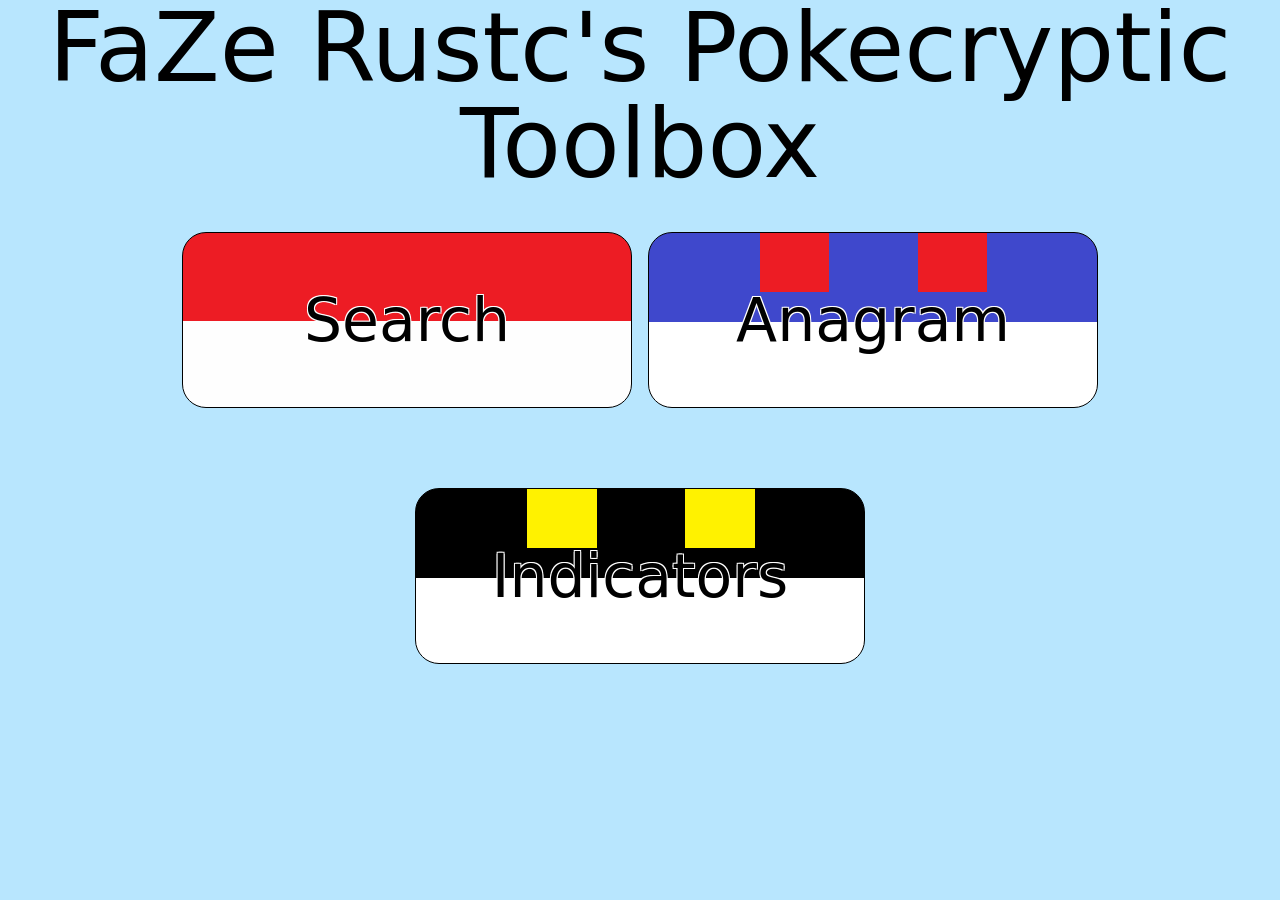
==== index.html @ c9712555 "Add used indicators" ====
<!DOCTYPE html>
<html lang="en">
<head>
<link rel="stylesheet" href="css/style.css">
</head>
<body class="bg-sky-200">
    <div class="flex justify-center text-center w-full text-8xl">
        <p>FaZe Rustc's Pokecryptic Toolbox</p>
    </div>
    <div class="flex justify-center items-center h-64 w-full gap-4">
        <a href="/search" class="bg-pokeball text-black outlined-text border-black flex items-center justify-center w-[450px] h-44 border border-default hover:bg-neutral-secondary-medium hover:text-heading focus:ring-3 focus:ring-neutral-tertiary-soft font-medium leading-none text-6xl rounded-3xl focus:outline-none">
            Search
        </a>
        <a href="/anagram" class="bg-greatball text-black outlined-text border-black flex items-center justify-center w-[450px] h-44 border border-default hover:bg-neutral-secondary-medium hover:text-heading focus:ring-3 focus:ring-neutral-tertiary-soft font-medium leading-none text-6xl rounded-3xl focus:outline-none">
            Anagram
        </a>
    </div>
    <div class="flex justify-center items-center h-64 w-full gap-4">
        <a href="/indicators" class="bg-ultraball text-black outlined-text border-black flex items-center justify-center w-[450px] h-44 border border-default hover:bg-neutral-secondary-medium hover:text-heading focus:ring-3 focus:ring-neutral-tertiary-soft font-medium leading-none text-6xl rounded-3xl focus:outline-none">
            Indicators
        </a>
    </div>
</body>
</html>
---- css/style.css ----
/*! tailwindcss v4.3.2 | MIT License | https://tailwindcss.com */
@layer properties;
@layer theme, base, components, utilities;
@layer theme {
  :root, :host {
    --font-sans: ui-sans-serif, system-ui, sans-serif, "Apple Color Emoji",
      "Segoe UI Emoji", "Segoe UI Symbol", "Noto Color Emoji";
    --font-mono: ui-monospace, SFMono-Regular, Menlo, Monaco, Consolas, "Liberation Mono",
      "Courier New", monospace;
    --color-sky-200: oklch(90.1% 0.058 230.902);
    --color-blue-100: oklch(93.2% 0.032 255.585);
    --color-blue-300: oklch(80.9% 0.105 251.813);
    --color-blue-500: oklch(62.3% 0.214 259.815);
    --color-blue-600: oklch(54.6% 0.245 262.881);
    --color-blue-700: oklch(48.8% 0.243 264.376);
    --color-blue-800: oklch(42.4% 0.199 265.638);
    --color-slate-100: oklch(96.8% 0.007 247.896);
    --color-gray-200: oklch(92.8% 0.006 264.531);
    --color-black: #000;
    --color-white: #fff;
    --spacing: 0.25rem;
    --text-xs: 0.75rem;
    --text-xs--line-height: calc(1 / 0.75);
    --text-sm: 0.875rem;
    --text-sm--line-height: calc(1.25 / 0.875);
    --text-xl: 1.25rem;
    --text-xl--line-height: calc(1.75 / 1.25);
    --text-6xl: 3.75rem;
    --text-6xl--line-height: 1;
    --text-8xl: 6rem;
    --text-8xl--line-height: 1;
    --font-weight-medium: 500;
    --radius-lg: 0.5rem;
    --radius-xl: 0.75rem;
    --radius-3xl: 1.5rem;
    --default-transition-duration: 150ms;
    --default-transition-timing-function: cubic-bezier(0.4, 0, 0.2, 1);
    --default-font-family: var(--font-sans);
    --default-mono-font-family: var(--font-mono);
  }
}
@layer base {
  *, ::after, ::before, ::backdrop, ::file-selector-button {
    box-sizing: border-box;
    margin: 0;
    padding: 0;
    border: 0 solid;
  }
  html, :host {
    line-height: 1.5;
    -webkit-text-size-adjust: 100%;
    tab-size: 4;
    font-family: var(--default-font-family, ui-sans-serif, system-ui, sans-serif, "Apple Color Emoji", "Segoe UI Emoji", "Segoe UI Symbol", "Noto Color Emoji");
    font-feature-settings: var(--default-font-feature-settings, normal);
    font-variation-settings: var(--default-font-variation-settings, normal);
    -webkit-tap-highlight-color: transparent;
  }
  hr {
    height: 0;
    color: inherit;
    border-top-width: 1px;
  }
  abbr:where([title]) {
    -webkit-text-decoration: underline dotted;
    text-decoration: underline dotted;
  }
  h1, h2, h3, h4, h5, h6 {
    font-size: inherit;
    font-weight: inherit;
  }
  a {
    color: inherit;
    -webkit-text-decoration: inherit;
    text-decoration: inherit;
  }
  b, strong {
    font-weight: bolder;
  }
  code, kbd, samp, pre {
    font-family: var(--default-mono-font-family, ui-monospace, SFMono-Regular, Menlo, Monaco, Consolas, "Liberation Mono", "Courier New", monospace);
    font-feature-settings: var(--default-mono-font-feature-settings, normal);
    font-variation-settings: var(--default-mono-font-variation-settings, normal);
    font-size: 1em;
  }
  small {
    font-size: 80%;
  }
  sub, sup {
    font-size: 75%;
    line-height: 0;
    position: relative;
    vertical-align: baseline;
  }
  sub {
    bottom: -0.25em;
  }
  sup {
    top: -0.5em;
  }
  table {
    text-indent: 0;
    border-color: inherit;
    border-collapse: collapse;
  }
  :-moz-focusring {
    outline: auto;
  }
  progress {
    vertical-align: baseline;
  }
  summary {
    display: list-item;
  }
  ol, ul, menu {
    list-style: none;
  }
  img, svg, video, canvas, audio, iframe, embed, object {
    display: block;
    vertical-align: middle;
  }
  img, video {
    max-width: 100%;
    height: auto;
  }
  button, input, select, optgroup, textarea, ::file-selector-button {
    font: inherit;
    font-feature-settings: inherit;
    font-variation-settings: inherit;
    letter-spacing: inherit;
    color: inherit;
    border-radius: 0;
    background-color: transparent;
    opacity: 1;
  }
  :where(select:is([multiple], [size])) optgroup {
    font-weight: bolder;
  }
  :where(select:is([multiple], [size])) optgroup option {
    padding-inline-start: 20px;
  }
  ::file-selector-button {
    margin-inline-end: 4px;
  }
  ::placeholder {
    opacity: 1;
  }
  @supports (not (-webkit-appearance: -apple-pay-button))  or (contain-intrinsic-size: 1px) {
    ::placeholder {
      color: currentcolor;
      @supports (color: color-mix(in lab, red, red)) {
        color: color-mix(in oklab, currentcolor 50%, transparent);
      }
    }
  }
  textarea {
    resize: vertical;
  }
  ::-webkit-search-decoration {
    -webkit-appearance: none;
  }
  ::-webkit-date-and-time-value {
    min-height: 1lh;
    text-align: inherit;
  }
  ::-webkit-datetime-edit {
    display: inline-flex;
  }
  ::-webkit-datetime-edit-fields-wrapper {
    padding: 0;
  }
  ::-webkit-datetime-edit, ::-webkit-datetime-edit-year-field, ::-webkit-datetime-edit-month-field, ::-webkit-datetime-edit-day-field, ::-webkit-datetime-edit-hour-field, ::-webkit-datetime-edit-minute-field, ::-webkit-datetime-edit-second-field, ::-webkit-datetime-edit-millisecond-field, ::-webkit-datetime-edit-meridiem-field {
    padding-block: 0;
  }
  ::-webkit-calendar-picker-indicator {
    line-height: 1;
  }
  :-moz-ui-invalid {
    box-shadow: none;
  }
  button, input:where([type="button"], [type="reset"], [type="submit"]), ::file-selector-button {
    appearance: button;
  }
  ::-webkit-inner-spin-button, ::-webkit-outer-spin-button {
    height: auto;
  }
  [hidden]:where(:not([hidden="until-found"])) {
    display: none !important;
  }
}
@layer utilities {
  .invisible {
    visibility: hidden;
  }
  .absolute {
    position: absolute;
  }
  .relative {
    position: relative;
  }
  .static {
    position: static;
  }
  .sticky {
    position: sticky;
  }
  .top-0 {
    top: 0;
  }
  .top-full {
    top: 100%;
  }
  .left-0 {
    left: 0;
  }
  .z-10 {
    z-index: 10;
  }
  .z-50 {
    z-index: 50;
  }
  .mr-1 {
    margin-right: var(--spacing);
  }
  .mr-\[0\.5em\] {
    margin-right: 0.5em;
  }
  .mb-2 {
    margin-bottom: calc(var(--spacing) * 2);
  }
  .mb-4 {
    margin-bottom: calc(var(--spacing) * 4);
  }
  .block {
    display: block;
  }
  .flex {
    display: flex;
  }
  .table {
    display: table;
  }
  .h-44 {
    height: calc(var(--spacing) * 44);
  }
  .h-48 {
    height: calc(var(--spacing) * 48);
  }
  .h-50 {
    height: calc(var(--spacing) * 50);
  }
  .h-54 {
    height: calc(var(--spacing) * 54);
  }
  .h-64 {
    height: calc(var(--spacing) * 64);
  }
  .h-96 {
    height: calc(var(--spacing) * 96);
  }
  .h-\[1em\] {
    height: 1em;
  }
  .h-screen {
    height: 100vh;
  }
  .w-1 {
    width: var(--spacing);
  }
  .w-1\/2 {
    width: calc(1 / 2 * 100%);
  }
  .w-\[1em\] {
    width: 1em;
  }
  .w-\[450px\] {
    width: 450px;
  }
  .w-full {
    width: 100%;
  }
  .flex-grow {
    flex-grow: 1;
  }
  .table-fixed {
    table-layout: fixed;
  }
  .border-collapse {
    border-collapse: collapse;
  }
  .transform {
    transform: var(--tw-rotate-x,) var(--tw-rotate-y,) var(--tw-rotate-z,) var(--tw-skew-x,) var(--tw-skew-y,);
  }
  .resize {
    resize: both;
  }
  .flex-col {
    flex-direction: column;
  }
  .items-center {
    align-items: center;
  }
  .justify-center {
    justify-content: center;
  }
  .gap-4 {
    gap: calc(var(--spacing) * 4);
  }
  .self-start {
    align-self: flex-start;
  }
  .overflow-auto {
    overflow: auto;
  }
  .rounded {
    border-radius: 0.25rem;
  }
  .rounded-3xl {
    border-radius: var(--radius-3xl);
  }
  .rounded-lg {
    border-radius: var(--radius-lg);
  }
  .rounded-xl {
    border-radius: var(--radius-xl);
  }
  .border {
    border-style: var(--tw-border-style);
    border-width: 1px;
  }
  .border-black {
    border-color: var(--color-black);
  }
  .border-gray-200 {
    border-color: var(--color-gray-200);
  }
  .bg-black {
    background-color: var(--color-black);
  }
  .bg-blue-300 {
    background-color: var(--color-blue-300);
  }
  .bg-blue-600 {
    background-color: var(--color-blue-600);
  }
  .bg-gray-200 {
    background-color: var(--color-gray-200);
  }
  .bg-sky-200 {
    background-color: var(--color-sky-200);
  }
  .bg-slate-100 {
    background-color: var(--color-slate-100);
  }
  .bg-white {
    background-color: var(--color-white);
  }
  .p-1 {
    padding: var(--spacing);
  }
  .px-2 {
    padding-inline: calc(var(--spacing) * 2);
  }
  .px-4 {
    padding-inline: calc(var(--spacing) * 4);
  }
  .px-6 {
    padding-inline: calc(var(--spacing) * 6);
  }
  .py-1 {
    padding-block: var(--spacing);
  }
  .py-2 {
    padding-block: calc(var(--spacing) * 2);
  }
  .py-4 {
    padding-block: calc(var(--spacing) * 4);
  }
  .text-center {
    text-align: center;
  }
  .text-left {
    text-align: left;
  }
  .text-6xl {
    font-size: var(--text-6xl);
    line-height: var(--tw-leading, var(--text-6xl--line-height));
  }
  .text-8xl {
    font-size: var(--text-8xl);
    line-height: var(--tw-leading, var(--text-8xl--line-height));
  }
  .text-sm {
    font-size: var(--text-sm);
    line-height: var(--tw-leading, var(--text-sm--line-height));
  }
  .text-xl {
    font-size: var(--text-xl);
    line-height: var(--tw-leading, var(--text-xl--line-height));
  }
  .text-xs {
    font-size: var(--text-xs);
    line-height: var(--tw-leading, var(--text-xs--line-height));
  }
  .leading-none {
    --tw-leading: 1;
    line-height: 1;
  }
  .font-medium {
    --tw-font-weight: var(--font-weight-medium);
    font-weight: var(--font-weight-medium);
  }
  .whitespace-nowrap {
    white-space: nowrap;
  }
  .text-black {
    color: var(--color-black);
  }
  .text-white {
    color: var(--color-white);
  }
  .underline {
    text-decoration-line: underline;
  }
  .opacity-0 {
    opacity: 0%;
  }
  .shadow-sm {
    --tw-shadow: 0 1px 3px 0 var(--tw-shadow-color, rgb(0 0 0 / 0.1)), 0 1px 2px -1px var(--tw-shadow-color, rgb(0 0 0 / 0.1));
    box-shadow: var(--tw-inset-shadow), var(--tw-inset-ring-shadow), var(--tw-ring-offset-shadow), var(--tw-ring-shadow), var(--tw-shadow);
  }
  .outline {
    outline-style: var(--tw-outline-style);
    outline-width: 1px;
  }
  .filter {
    filter: var(--tw-blur,) var(--tw-brightness,) var(--tw-contrast,) var(--tw-grayscale,) var(--tw-hue-rotate,) var(--tw-invert,) var(--tw-saturate,) var(--tw-sepia,) var(--tw-drop-shadow,);
  }
  .transition-all {
    transition-property: all;
    transition-timing-function: var(--tw-ease, var(--default-transition-timing-function));
    transition-duration: var(--tw-duration, var(--default-transition-duration));
  }
  .transition-colors {
    transition-property: color, background-color, border-color, outline-color, text-decoration-color, fill, stroke, --tw-gradient-from, --tw-gradient-via, --tw-gradient-to;
    transition-timing-function: var(--tw-ease, var(--default-transition-timing-function));
    transition-duration: var(--tw-duration, var(--default-transition-duration));
  }
  .transition-opacity {
    transition-property: opacity;
    transition-timing-function: var(--tw-ease, var(--default-transition-timing-function));
    transition-duration: var(--tw-duration, var(--default-transition-duration));
  }
  .duration-200 {
    --tw-duration: 200ms;
    transition-duration: 200ms;
  }
  .peer-focus\:block {
    &:is(:where(.peer):focus ~ *) {
      display: block;
    }
  }
  .focus-within\:z-50 {
    &:focus-within {
      z-index: 50;
    }
  }
  .focus-within\:block {
    &:focus-within {
      display: block;
    }
  }
  .focus-within\:border-blue-500 {
    &:focus-within {
      border-color: var(--color-blue-500);
    }
  }
  .focus-within\:ring-2 {
    &:focus-within {
      --tw-ring-shadow: var(--tw-ring-inset,) 0 0 0 calc(2px + var(--tw-ring-offset-width)) var(--tw-ring-color, currentcolor);
      box-shadow: var(--tw-inset-shadow), var(--tw-inset-ring-shadow), var(--tw-ring-offset-shadow), var(--tw-ring-shadow), var(--tw-shadow);
    }
  }
  .focus-within\:ring-blue-100 {
    &:focus-within {
      --tw-ring-color: var(--color-blue-100);
    }
  }
  .hover\:bg-blue-700 {
    &:hover {
      @media (hover: hover) {
        background-color: var(--color-blue-700);
      }
    }
  }
  .focus\:ring-3 {
    &:focus {
      --tw-ring-shadow: var(--tw-ring-inset,) 0 0 0 calc(3px + var(--tw-ring-offset-width)) var(--tw-ring-color, currentcolor);
      box-shadow: var(--tw-inset-shadow), var(--tw-inset-ring-shadow), var(--tw-ring-offset-shadow), var(--tw-ring-shadow), var(--tw-shadow);
    }
  }
  .focus\:ring-4 {
    &:focus {
      --tw-ring-shadow: var(--tw-ring-inset,) 0 0 0 calc(4px + var(--tw-ring-offset-width)) var(--tw-ring-color, currentcolor);
      box-shadow: var(--tw-inset-shadow), var(--tw-inset-ring-shadow), var(--tw-ring-offset-shadow), var(--tw-ring-shadow), var(--tw-shadow);
    }
  }
  .focus\:outline-none {
    &:focus {
      --tw-outline-style: none;
      outline-style: none;
    }
  }
  .active\:bg-blue-800 {
    &:active {
      background-color: var(--color-blue-800);
    }
  }
  .has-\[img\:focus\]\:z-30 {
    &:has(*:is(img:focus)) {
      z-index: 30;
    }
  }
  .\[\#info\:focus\~\&\]\:visible {
    #info:focus~& {
      visibility: visible;
    }
  }
  .\[\#info\:focus\~\&\]\:block {
    #info:focus~& {
      display: block;
    }
  }
  .\[\#info\:focus\~\&\]\:opacity-100 {
    #info:focus~& {
      opacity: 100%;
    }
  }
}
.bg-pokeball {
  background-image: url("/assets/pokeball.png");
  background-position: center;
}
.bg-greatball {
  background-image: url("/assets/greatball.png");
  background-position: center;
}
.bg-ultraball {
  background-image: url("/assets/ultraball.png");
  background-position: center;
}
.outlined-text {
  color: black;
  text-shadow: -1px -1px 0 #FFFFFF, 1px -1px 0 #FFFFFF, -1px 1px 0 #FFFFFF, 1px 1px 0 #FFFFFF;
}
@property --tw-rotate-x {
  syntax: "*";
  inherits: false;
}
@property --tw-rotate-y {
  syntax: "*";
  inherits: false;
}
@property --tw-rotate-z {
  syntax: "*";
  inherits: false;
}
@property --tw-skew-x {
  syntax: "*";
  inherits: false;
}
@property --tw-skew-y {
  syntax: "*";
  inherits: false;
}
@property --tw-border-style {
  syntax: "*";
  inherits: false;
  initial-value: solid;
}
@property --tw-leading {
  syntax: "*";
  inherits: false;
}
@property --tw-font-weight {
  syntax: "*";
  inherits: false;
}
@property --tw-shadow {
  syntax: "*";
  inherits: false;
  initial-value: 0 0 #0000;
}
@property --tw-shadow-color {
  syntax: "*";
  inherits: false;
}
@property --tw-shadow-alpha {
  syntax: "<percentage>";
  inherits: false;
  initial-value: 100%;
}
@property --tw-inset-shadow {
  syntax: "*";
  inherits: false;
  initial-value: 0 0 #0000;
}
@property --tw-inset-shadow-color {
  syntax: "*";
  inherits: false;
}
@property --tw-inset-shadow-alpha {
  syntax: "<percentage>";
  inherits: false;
  initial-value: 100%;
}
@property --tw-ring-color {
  syntax: "*";
  inherits: false;
}
@property --tw-ring-shadow {
  syntax: "*";
  inherits: false;
  initial-value: 0 0 #0000;
}
@property --tw-inset-ring-color {
  syntax: "*";
  inherits: false;
}
@property --tw-inset-ring-shadow {
  syntax: "*";
  inherits: false;
  initial-value: 0 0 #0000;
}
@property --tw-ring-inset {
  syntax: "*";
  inherits: false;
}
@property --tw-ring-offset-width {
  syntax: "<length>";
  inherits: false;
  initial-value: 0px;
}
@property --tw-ring-offset-color {
  syntax: "*";
  inherits: false;
  initial-value: #fff;
}
@property --tw-ring-offset-shadow {
  syntax: "*";
  inherits: false;
  initial-value: 0 0 #0000;
}
@property --tw-outline-style {
  syntax: "*";
  inherits: false;
  initial-value: solid;
}
@property --tw-blur {
  syntax: "*";
  inherits: false;
}
@property --tw-brightness {
  syntax: "*";
  inherits: false;
}
@property --tw-contrast {
  syntax: "*";
  inherits: false;
}
@property --tw-grayscale {
  syntax: "*";
  inherits: false;
}
@property --tw-hue-rotate {
  syntax: "*";
  inherits: false;
}
@property --tw-invert {
  syntax: "*";
  inherits: false;
}
@property --tw-opacity {
  syntax: "*";
  inherits: false;
}
@property --tw-saturate {
  syntax: "*";
  inherits: false;
}
@property --tw-sepia {
  syntax: "*";
  inherits: false;
}
@property --tw-drop-shadow {
  syntax: "*";
  inherits: false;
}
@property --tw-drop-shadow-color {
  syntax: "*";
  inherits: false;
}
@property --tw-drop-shadow-alpha {
  syntax: "<percentage>";
  inherits: false;
  initial-value: 100%;
}
@property --tw-drop-shadow-size {
  syntax: "*";
  inherits: false;
}
@property --tw-duration {
  syntax: "*";
  inherits: false;
}
@layer properties {
  @supports ((-webkit-hyphens: none) and (not (margin-trim: inline))) or ((-moz-orient: inline) and (not (color:rgb(from red r g b)))) {
    *, ::before, ::after, ::backdrop {
      --tw-rotate-x: initial;
      --tw-rotate-y: initial;
      --tw-rotate-z: initial;
      --tw-skew-x: initial;
      --tw-skew-y: initial;
      --tw-border-style: solid;
      --tw-leading: initial;
      --tw-font-weight: initial;
      --tw-shadow: 0 0 #0000;
      --tw-shadow-color: initial;
      --tw-shadow-alpha: 100%;
      --tw-inset-shadow: 0 0 #0000;
      --tw-inset-shadow-color: initial;
      --tw-inset-shadow-alpha: 100%;
      --tw-ring-color: initial;
      --tw-ring-shadow: 0 0 #0000;
      --tw-inset-ring-color: initial;
      --tw-inset-ring-shadow: 0 0 #0000;
      --tw-ring-inset: initial;
      --tw-ring-offset-width: 0px;
      --tw-ring-offset-color: #fff;
      --tw-ring-offset-shadow: 0 0 #0000;
      --tw-outline-style: solid;
      --tw-blur: initial;
      --tw-brightness: initial;
      --tw-contrast: initial;
      --tw-grayscale: initial;
      --tw-hue-rotate: initial;
      --tw-invert: initial;
      --tw-opacity: initial;
      --tw-saturate: initial;
      --tw-sepia: initial;
      --tw-drop-shadow: initial;
      --tw-drop-shadow-color: initial;
      --tw-drop-shadow-alpha: 100%;
      --tw-drop-shadow-size: initial;
      --tw-duration: initial;
    }
  }
}
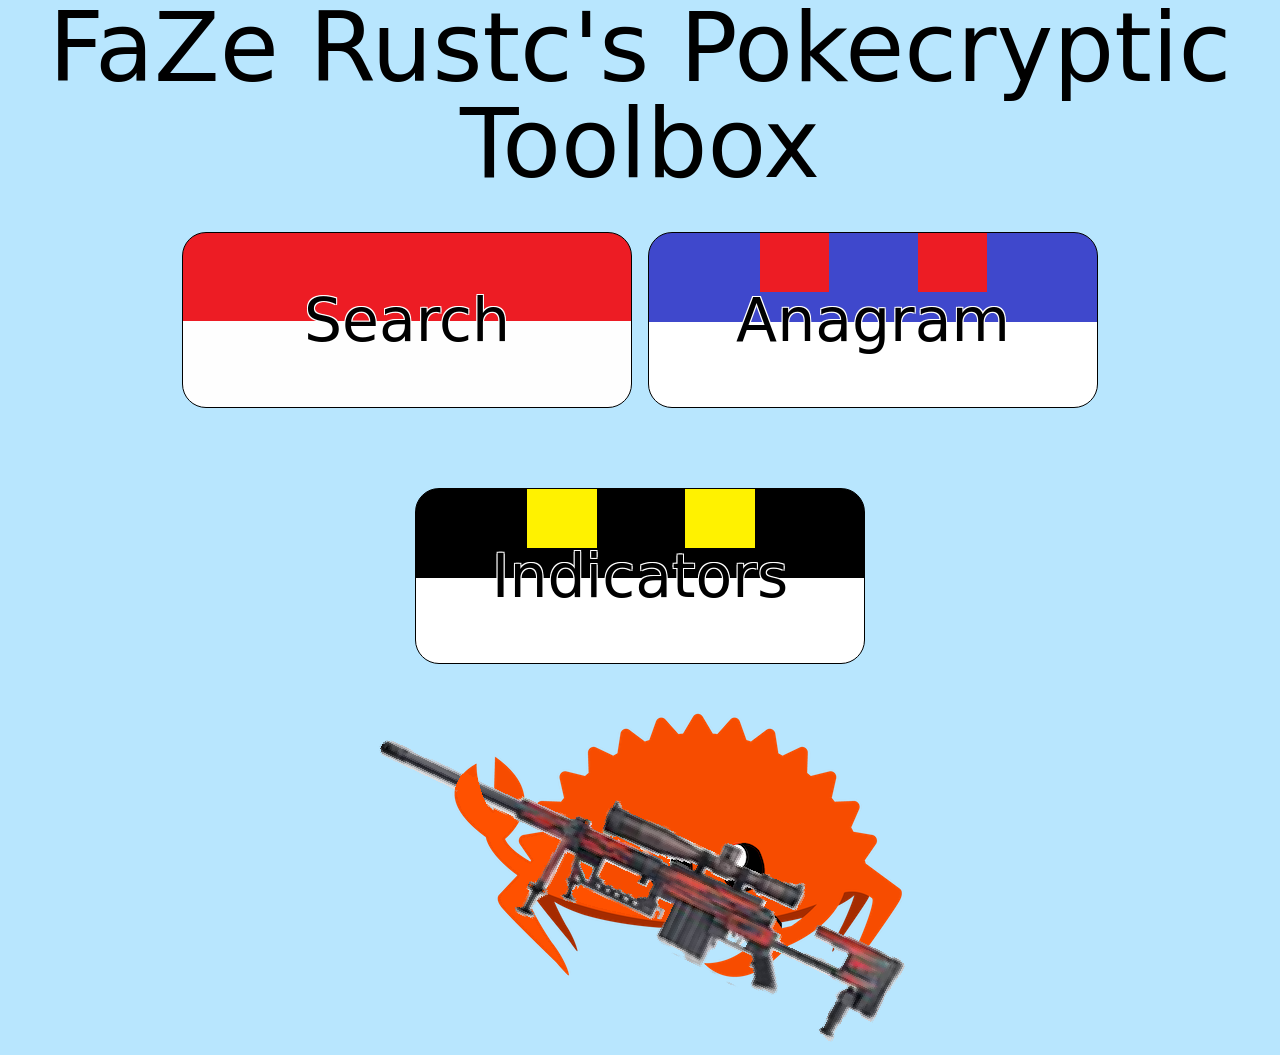
==== commit c9d66a52: "fix logo" ====
--- a/index.html
+++ b/index.html
@@ -20,5 +20,8 @@
             Indicators
         </a>
     </div>
+    <div class="flex justify-center items-center w-full">
+        <img src="/assets/logo.png"/>
+    </div>
 </body>
 </html>
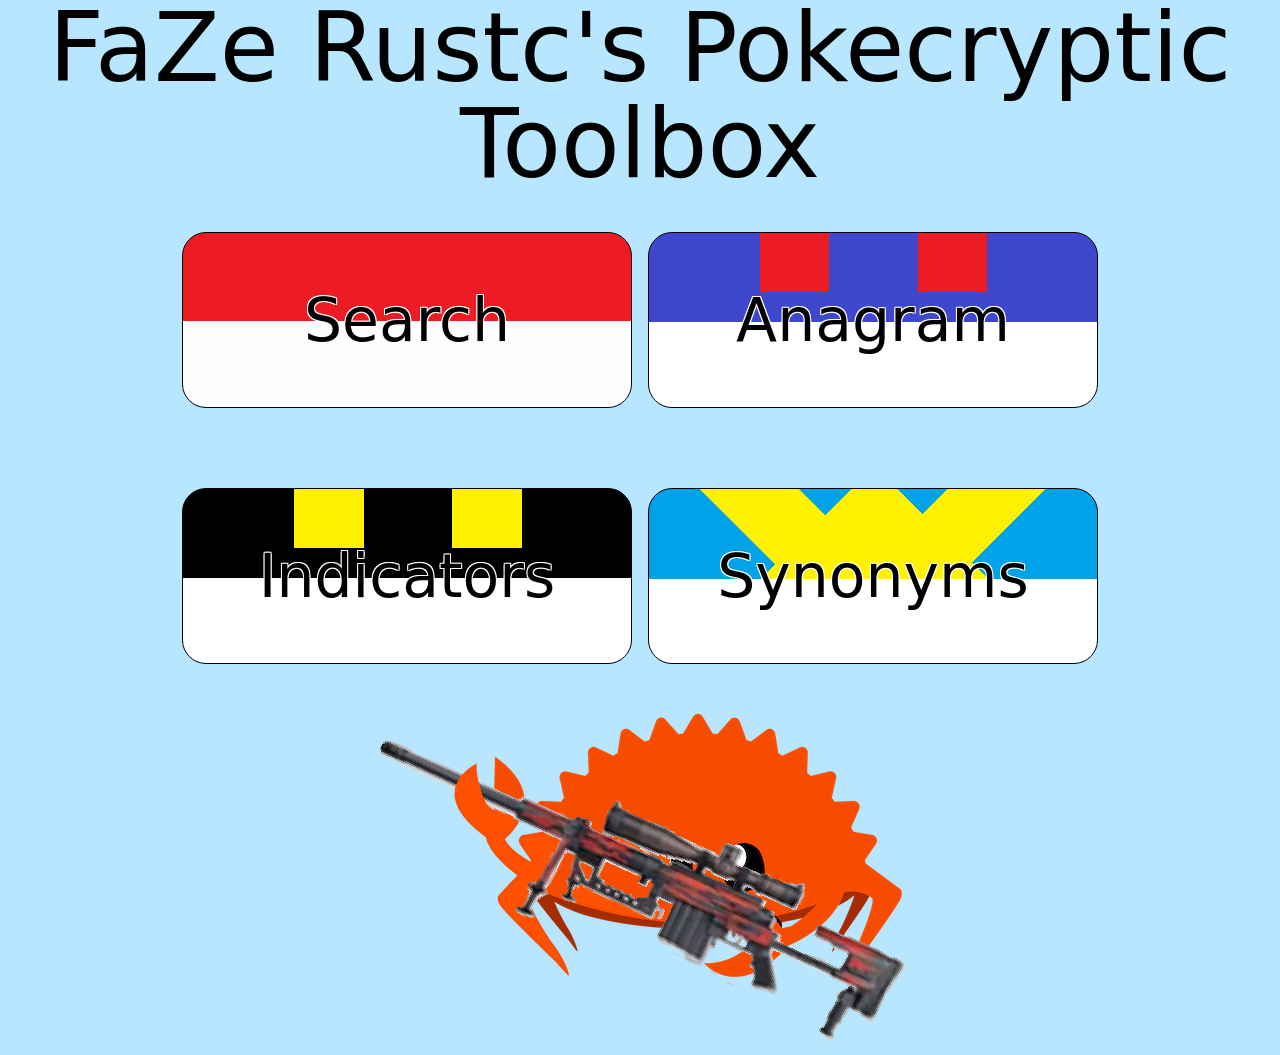
==== commit b164a940: "Add synonyms" ====
--- a/index.html
+++ b/index.html
@@ -19,6 +19,9 @@
         <a href="/indicators" class="bg-ultraball text-black outlined-text border-black flex items-center justify-center w-[450px] h-44 border border-default hover:bg-neutral-secondary-medium hover:text-heading focus:ring-3 focus:ring-neutral-tertiary-soft font-medium leading-none text-6xl rounded-3xl focus:outline-none">
             Indicators
         </a>
+        <a href="/synonyms" class="bg-quickball text-black outlined-text border-black flex items-center justify-center w-[450px] h-44 border border-default hover:bg-neutral-secondary-medium hover:text-heading focus:ring-3 focus:ring-neutral-tertiary-soft font-medium leading-none text-6xl rounded-3xl focus:outline-none">
+            Synonyms 
+        </a>
     </div>
     <div class="flex justify-center items-center w-full">
         <img src="/assets/logo.png"/>
--- a/css/style.css
+++ b/css/style.css
@@ -242,30 +242,15 @@
   .h-44 {
     height: calc(var(--spacing) * 44);
   }
-  .h-48 {
-    height: calc(var(--spacing) * 48);
-  }
-  .h-50 {
-    height: calc(var(--spacing) * 50);
-  }
-  .h-54 {
-    height: calc(var(--spacing) * 54);
-  }
   .h-64 {
     height: calc(var(--spacing) * 64);
   }
-  .h-96 {
-    height: calc(var(--spacing) * 96);
-  }
   .h-\[1em\] {
     height: 1em;
   }
   .h-screen {
     height: 100vh;
   }
-  .w-1 {
-    width: var(--spacing);
-  }
   .w-1\/2 {
     width: calc(1 / 2 * 100%);
   }
@@ -284,14 +269,8 @@
   .table-fixed {
     table-layout: fixed;
   }
-  .border-collapse {
-    border-collapse: collapse;
-  }
   .transform {
     transform: var(--tw-rotate-x,) var(--tw-rotate-y,) var(--tw-rotate-z,) var(--tw-skew-x,) var(--tw-skew-y,);
-  }
-  .resize {
-    resize: both;
   }
   .flex-col {
     flex-direction: column;
@@ -418,19 +397,12 @@
   .text-white {
     color: var(--color-white);
   }
-  .underline {
-    text-decoration-line: underline;
-  }
   .opacity-0 {
     opacity: 0%;
   }
   .shadow-sm {
     --tw-shadow: 0 1px 3px 0 var(--tw-shadow-color, rgb(0 0 0 / 0.1)), 0 1px 2px -1px var(--tw-shadow-color, rgb(0 0 0 / 0.1));
     box-shadow: var(--tw-inset-shadow), var(--tw-inset-ring-shadow), var(--tw-ring-offset-shadow), var(--tw-ring-shadow), var(--tw-shadow);
-  }
-  .outline {
-    outline-style: var(--tw-outline-style);
-    outline-width: 1px;
   }
   .filter {
     filter: var(--tw-blur,) var(--tw-brightness,) var(--tw-contrast,) var(--tw-grayscale,) var(--tw-hue-rotate,) var(--tw-invert,) var(--tw-saturate,) var(--tw-sepia,) var(--tw-drop-shadow,);
@@ -548,6 +520,10 @@
   background-image: url("/assets/ultraball.png");
   background-position: center;
 }
+.bg-quickball {
+  background-image: url("/assets/quickball.png");
+  background-position: center;
+}
 .outlined-text {
   color: black;
   text-shadow: -1px -1px 0 #FFFFFF, 1px -1px 0 #FFFFFF, -1px 1px 0 #FFFFFF, 1px 1px 0 #FFFFFF;
@@ -649,11 +625,6 @@
   syntax: "*";
   inherits: false;
   initial-value: 0 0 #0000;
-}
-@property --tw-outline-style {
-  syntax: "*";
-  inherits: false;
-  initial-value: solid;
 }
 @property --tw-blur {
   syntax: "*";
@@ -737,7 +708,6 @@
       --tw-ring-offset-width: 0px;
       --tw-ring-offset-color: #fff;
       --tw-ring-offset-shadow: 0 0 #0000;
-      --tw-outline-style: solid;
       --tw-blur: initial;
       --tw-brightness: initial;
       --tw-contrast: initial;
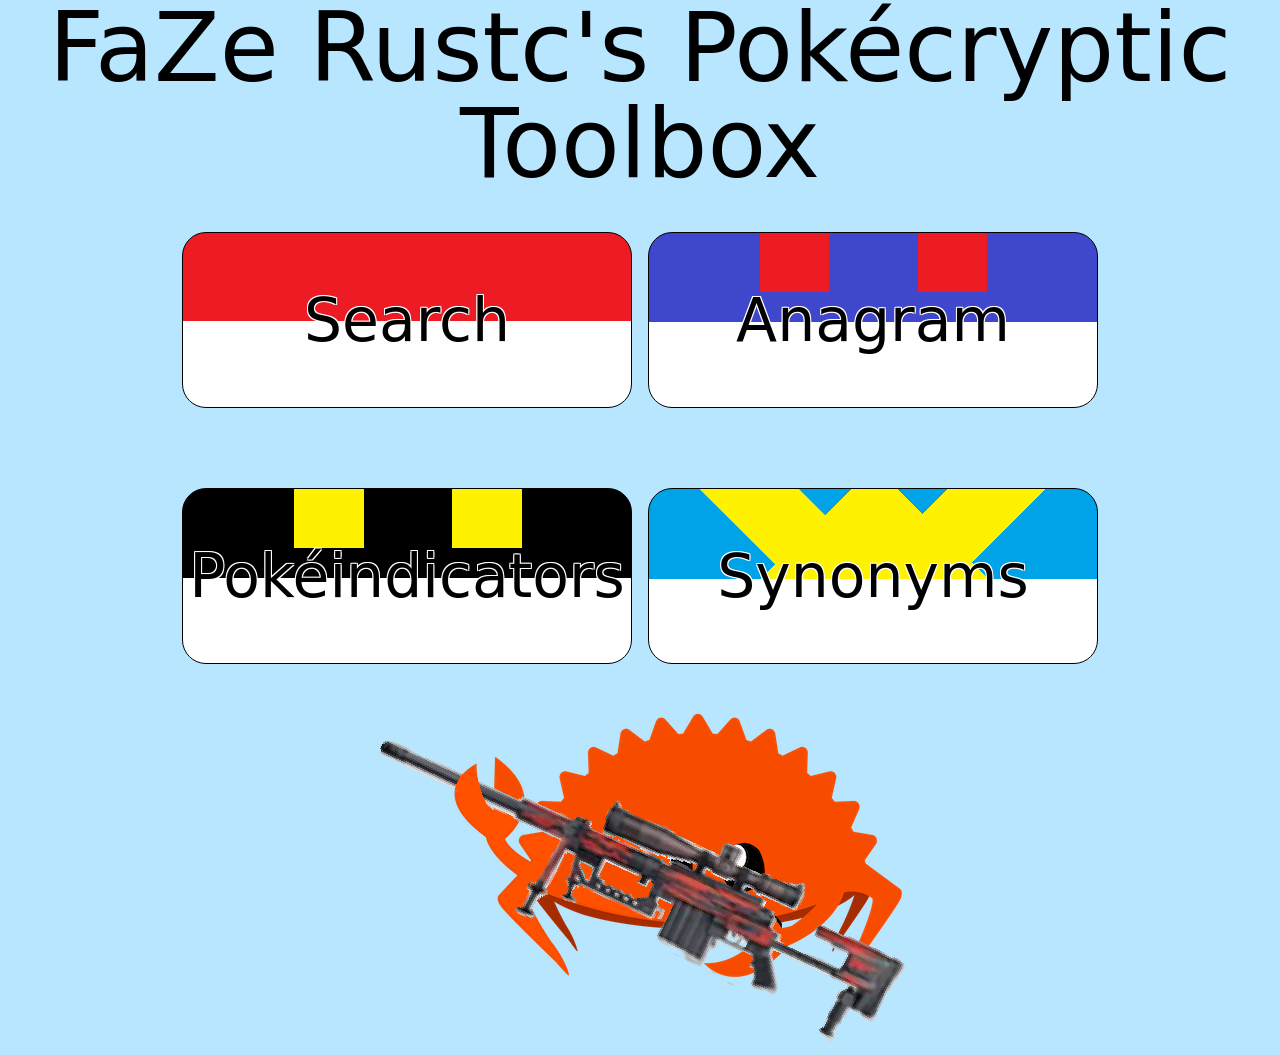
==== commit 10cf71c0: "Convert indicators -> pokeindicators" ====
--- a/index.html
+++ b/index.html
@@ -5,7 +5,7 @@
 </head>
 <body class="bg-sky-200">
     <div class="flex justify-center text-center w-full text-8xl">
-        <p>FaZe Rustc's Pokecryptic Toolbox</p>
+        <p>FaZe Rustc's Pokécryptic Toolbox</p>
     </div>
     <div class="flex justify-center items-center h-64 w-full gap-4">
         <a href="/search" class="bg-pokeball text-black outlined-text border-black flex items-center justify-center w-[450px] h-44 border border-default hover:bg-neutral-secondary-medium hover:text-heading focus:ring-3 focus:ring-neutral-tertiary-soft font-medium leading-none text-6xl rounded-3xl focus:outline-none">
@@ -16,8 +16,8 @@
         </a>
     </div>
     <div class="flex justify-center items-center h-64 w-full gap-4">
-        <a href="/indicators" class="bg-ultraball text-black outlined-text border-black flex items-center justify-center w-[450px] h-44 border border-default hover:bg-neutral-secondary-medium hover:text-heading focus:ring-3 focus:ring-neutral-tertiary-soft font-medium leading-none text-6xl rounded-3xl focus:outline-none">
-            Indicators
+        <a href="/pokeindicators" class="bg-ultraball text-black outlined-text border-black flex items-center justify-center w-[450px] h-44 border border-default hover:bg-neutral-secondary-medium hover:text-heading focus:ring-3 focus:ring-neutral-tertiary-soft font-medium leading-none text-6xl rounded-3xl focus:outline-none">
+            Pokéindicators
         </a>
         <a href="/synonyms" class="bg-quickball text-black outlined-text border-black flex items-center justify-center w-[450px] h-44 border border-default hover:bg-neutral-secondary-medium hover:text-heading focus:ring-3 focus:ring-neutral-tertiary-soft font-medium leading-none text-6xl rounded-3xl focus:outline-none">
             Synonyms 
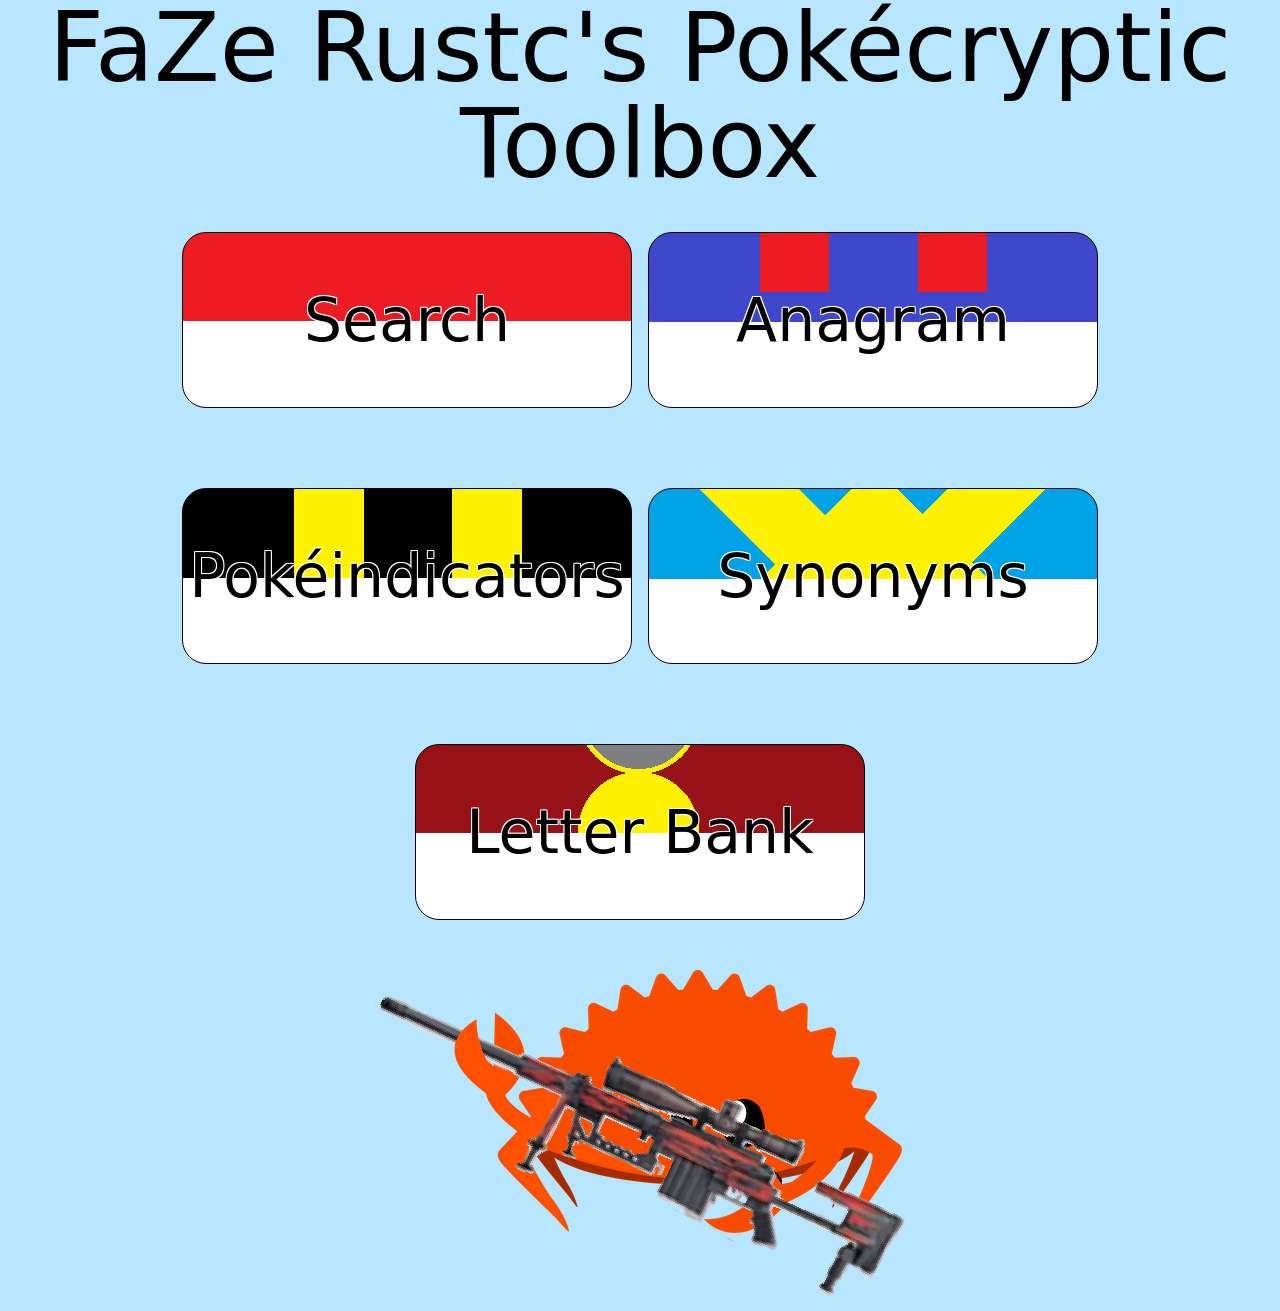
==== commit 4a0a44c4: "Add missing files" ====
--- a/index.html
+++ b/index.html
@@ -23,6 +23,11 @@
             Synonyms 
         </a>
     </div>
+    <div class="flex justify-center items-center h-64 w-full gap-4">
+        <a href="/letterbank" class="bg-repeatball text-black outlined-text border-black flex items-center justify-center w-[450px] h-44 border border-default hover:bg-neutral-secondary-medium hover:text-heading focus:ring-3 focus:ring-neutral-tertiary-soft font-medium leading-none text-6xl rounded-3xl focus:outline-none">
+           Letter Bank
+        </a>
+    </div>
     <div class="flex justify-center items-center w-full">
         <img src="/assets/logo.png"/>
     </div>
--- a/css/style.css
+++ b/css/style.css
@@ -236,6 +236,9 @@
   .flex {
     display: flex;
   }
+  .hidden {
+    display: none;
+  }
   .table {
     display: table;
   }
@@ -402,6 +405,10 @@
   }
   .shadow-sm {
     --tw-shadow: 0 1px 3px 0 var(--tw-shadow-color, rgb(0 0 0 / 0.1)), 0 1px 2px -1px var(--tw-shadow-color, rgb(0 0 0 / 0.1));
+    box-shadow: var(--tw-inset-shadow), var(--tw-inset-ring-shadow), var(--tw-ring-offset-shadow), var(--tw-ring-shadow), var(--tw-shadow);
+  }
+  .ring {
+    --tw-ring-shadow: var(--tw-ring-inset,) 0 0 0 calc(1px + var(--tw-ring-offset-width)) var(--tw-ring-color, currentcolor);
     box-shadow: var(--tw-inset-shadow), var(--tw-inset-ring-shadow), var(--tw-ring-offset-shadow), var(--tw-ring-shadow), var(--tw-shadow);
   }
   .filter {
@@ -522,6 +529,10 @@
 }
 .bg-quickball {
   background-image: url("/assets/quickball.png");
+  background-position: center;
+}
+.bg-repeatball {
+  background-image: url("/assets/repeatball.png");
   background-position: center;
 }
 .outlined-text {
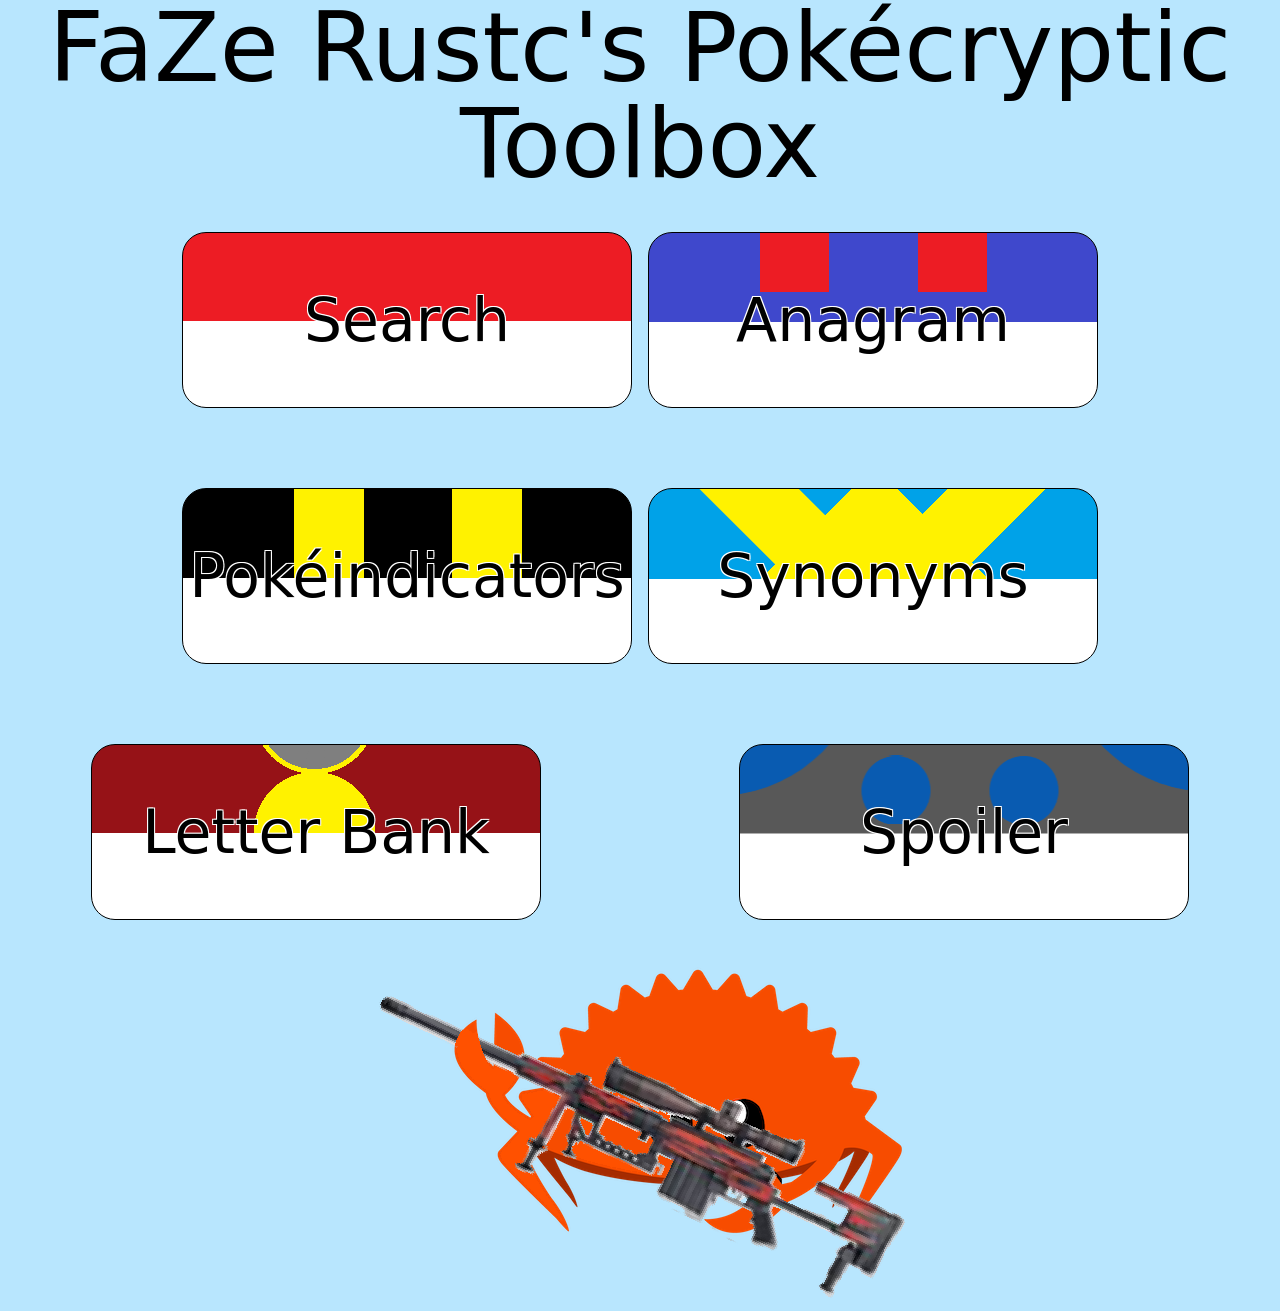
==== commit 6bfa5cec: "Add spoiler" ====
--- a/index.html
+++ b/index.html
@@ -24,10 +24,18 @@
         </a>
     </div>
     <div class="flex justify-center items-center h-64 w-full gap-4">
-        <a href="/letterbank" class="bg-repeatball text-black outlined-text border-black flex items-center justify-center w-[450px] h-44 border border-default hover:bg-neutral-secondary-medium hover:text-heading focus:ring-3 focus:ring-neutral-tertiary-soft font-medium leading-none text-6xl rounded-3xl focus:outline-none">
-           Letter Bank
-        </a>
+        <div class="flex justify-center items-center h-64 w-full gap-4">
+            <a href="/letterbank" class="bg-repeatball text-black outlined-text border-black flex items-center justify-center w-[450px] h-44 border border-default hover:bg-neutral-secondary-medium hover:text-heading focus:ring-3 focus:ring-neutral-tertiary-soft font-medium leading-none text-6xl rounded-3xl focus:outline-none">
+            Letter Bank
+            </a>
+        </div>
+        <div class="flex justify-center items-center h-64 w-full gap-4">
+            <a href="/spoiler" class="bg-heavyball text-black outlined-text border-black flex items-center justify-center w-[450px] h-44 border border-default hover:bg-neutral-secondary-medium hover:text-heading focus:ring-3 focus:ring-neutral-tertiary-soft font-medium leading-none text-6xl rounded-3xl focus:outline-none">
+            Spoiler
+            </a>
+        </div>
     </div>
+    <div></div>
     <div class="flex justify-center items-center w-full">
         <img src="/assets/logo.png"/>
     </div>
--- a/css/style.css
+++ b/css/style.css
@@ -1,4 +1,4 @@
-/*! tailwindcss v4.3.2 | MIT License | https://tailwindcss.com */
+/*! tailwindcss v4.3.4 | MIT License | https://tailwindcss.com */
 @layer properties;
 @layer theme, base, components, utilities;
 @layer theme {
@@ -204,13 +204,13 @@
     position: sticky;
   }
   .top-0 {
-    top: 0;
+    top: 0px;
   }
   .top-full {
     top: 100%;
   }
   .left-0 {
-    left: 0;
+    left: 0px;
   }
   .z-10 {
     z-index: 10;
@@ -273,7 +273,7 @@
     table-layout: fixed;
   }
   .transform {
-    transform: var(--tw-rotate-x,) var(--tw-rotate-y,) var(--tw-rotate-z,) var(--tw-skew-x,) var(--tw-skew-y,);
+    transform: var(--tw-rotate-x, ) var(--tw-rotate-y, ) var(--tw-rotate-z, ) var(--tw-skew-x, ) var(--tw-skew-y, );
   }
   .flex-col {
     flex-direction: column;
@@ -408,11 +408,11 @@
     box-shadow: var(--tw-inset-shadow), var(--tw-inset-ring-shadow), var(--tw-ring-offset-shadow), var(--tw-ring-shadow), var(--tw-shadow);
   }
   .ring {
-    --tw-ring-shadow: var(--tw-ring-inset,) 0 0 0 calc(1px + var(--tw-ring-offset-width)) var(--tw-ring-color, currentcolor);
+    --tw-ring-shadow: var(--tw-ring-inset, ) 0 0 0 calc(1px + var(--tw-ring-offset-width)) var(--tw-ring-color, currentcolor);
     box-shadow: var(--tw-inset-shadow), var(--tw-inset-ring-shadow), var(--tw-ring-offset-shadow), var(--tw-ring-shadow), var(--tw-shadow);
   }
   .filter {
-    filter: var(--tw-blur,) var(--tw-brightness,) var(--tw-contrast,) var(--tw-grayscale,) var(--tw-hue-rotate,) var(--tw-invert,) var(--tw-saturate,) var(--tw-sepia,) var(--tw-drop-shadow,);
+    filter: var(--tw-blur, ) var(--tw-brightness, ) var(--tw-contrast, ) var(--tw-grayscale, ) var(--tw-hue-rotate, ) var(--tw-invert, ) var(--tw-saturate, ) var(--tw-sepia, ) var(--tw-drop-shadow, );
   }
   .transition-all {
     transition-property: all;
@@ -433,86 +433,56 @@
     --tw-duration: 200ms;
     transition-duration: 200ms;
   }
-  .peer-focus\:block {
-    &:is(:where(.peer):focus ~ *) {
-      display: block;
+  :is(:where(.peer):focus ~ .peer-focus\:block) {
+    display: block;
+  }
+  .focus-within\:z-50:focus-within {
+    z-index: 50;
+  }
+  .focus-within\:block:focus-within {
+    display: block;
+  }
+  .focus-within\:border-blue-500:focus-within {
+    border-color: var(--color-blue-500);
+  }
+  .focus-within\:ring-2:focus-within {
+    --tw-ring-shadow: var(--tw-ring-inset, ) 0 0 0 calc(2px + var(--tw-ring-offset-width)) var(--tw-ring-color, currentcolor);
+    box-shadow: var(--tw-inset-shadow), var(--tw-inset-ring-shadow), var(--tw-ring-offset-shadow), var(--tw-ring-shadow), var(--tw-shadow);
+  }
+  .focus-within\:ring-blue-100:focus-within {
+    --tw-ring-color: var(--color-blue-100);
+  }
+  @media (hover: hover) {
+    .hover\:bg-blue-700:hover {
+      background-color: var(--color-blue-700);
     }
   }
-  .focus-within\:z-50 {
-    &:focus-within {
-      z-index: 50;
-    }
-  }
-  .focus-within\:block {
-    &:focus-within {
-      display: block;
-    }
-  }
-  .focus-within\:border-blue-500 {
-    &:focus-within {
-      border-color: var(--color-blue-500);
-    }
-  }
-  .focus-within\:ring-2 {
-    &:focus-within {
-      --tw-ring-shadow: var(--tw-ring-inset,) 0 0 0 calc(2px + var(--tw-ring-offset-width)) var(--tw-ring-color, currentcolor);
-      box-shadow: var(--tw-inset-shadow), var(--tw-inset-ring-shadow), var(--tw-ring-offset-shadow), var(--tw-ring-shadow), var(--tw-shadow);
-    }
-  }
-  .focus-within\:ring-blue-100 {
-    &:focus-within {
-      --tw-ring-color: var(--color-blue-100);
-    }
-  }
-  .hover\:bg-blue-700 {
-    &:hover {
-      @media (hover: hover) {
-        background-color: var(--color-blue-700);
-      }
-    }
-  }
-  .focus\:ring-3 {
-    &:focus {
-      --tw-ring-shadow: var(--tw-ring-inset,) 0 0 0 calc(3px + var(--tw-ring-offset-width)) var(--tw-ring-color, currentcolor);
-      box-shadow: var(--tw-inset-shadow), var(--tw-inset-ring-shadow), var(--tw-ring-offset-shadow), var(--tw-ring-shadow), var(--tw-shadow);
-    }
-  }
-  .focus\:ring-4 {
-    &:focus {
-      --tw-ring-shadow: var(--tw-ring-inset,) 0 0 0 calc(4px + var(--tw-ring-offset-width)) var(--tw-ring-color, currentcolor);
-      box-shadow: var(--tw-inset-shadow), var(--tw-inset-ring-shadow), var(--tw-ring-offset-shadow), var(--tw-ring-shadow), var(--tw-shadow);
-    }
-  }
-  .focus\:outline-none {
-    &:focus {
-      --tw-outline-style: none;
-      outline-style: none;
-    }
-  }
-  .active\:bg-blue-800 {
-    &:active {
-      background-color: var(--color-blue-800);
-    }
-  }
-  .has-\[img\:focus\]\:z-30 {
-    &:has(*:is(img:focus)) {
-      z-index: 30;
-    }
-  }
-  .\[\#info\:focus\~\&\]\:visible {
-    #info:focus~& {
-      visibility: visible;
-    }
-  }
-  .\[\#info\:focus\~\&\]\:block {
-    #info:focus~& {
-      display: block;
-    }
-  }
-  .\[\#info\:focus\~\&\]\:opacity-100 {
-    #info:focus~& {
-      opacity: 100%;
-    }
+  .focus\:ring-3:focus {
+    --tw-ring-shadow: var(--tw-ring-inset, ) 0 0 0 calc(3px + var(--tw-ring-offset-width)) var(--tw-ring-color, currentcolor);
+    box-shadow: var(--tw-inset-shadow), var(--tw-inset-ring-shadow), var(--tw-ring-offset-shadow), var(--tw-ring-shadow), var(--tw-shadow);
+  }
+  .focus\:ring-4:focus {
+    --tw-ring-shadow: var(--tw-ring-inset, ) 0 0 0 calc(4px + var(--tw-ring-offset-width)) var(--tw-ring-color, currentcolor);
+    box-shadow: var(--tw-inset-shadow), var(--tw-inset-ring-shadow), var(--tw-ring-offset-shadow), var(--tw-ring-shadow), var(--tw-shadow);
+  }
+  .focus\:outline-none:focus {
+    --tw-outline-style: none;
+    outline-style: none;
+  }
+  .active\:bg-blue-800:active {
+    background-color: var(--color-blue-800);
+  }
+  .has-\[img\:focus\]\:z-30:has(:is(img:focus)) {
+    z-index: 30;
+  }
+  #info:focus ~ .\[\#info\:focus\~\&\]\:visible {
+    visibility: visible;
+  }
+  #info:focus ~ .\[\#info\:focus\~\&\]\:block {
+    display: block;
+  }
+  #info:focus ~ .\[\#info\:focus\~\&\]\:opacity-100 {
+    opacity: 100%;
   }
 }
 .bg-pokeball {
@@ -535,6 +505,20 @@
   background-image: url("/assets/repeatball.png");
   background-position: center;
 }
+.bg-heavyball {
+  background-image: url("/assets/heavyball.png");
+  background-position: center;
+}
+.home {
+  position: absolute;
+  top: 15px;
+  left: 15px;
+  background-image: url("/assets/home.png");
+}
+.home-icon {
+  width: 30px;
+  height: auto;
+}
 .outlined-text {
   color: black;
   text-shadow: -1px -1px 0 #FFFFFF, 1px -1px 0 #FFFFFF, -1px 1px 0 #FFFFFF, 1px 1px 0 #FFFFFF;
@@ -695,7 +679,7 @@
   inherits: false;
 }
 @layer properties {
-  @supports ((-webkit-hyphens: none) and (not (margin-trim: inline))) or ((-moz-orient: inline) and (not (color:rgb(from red r g b)))) {
+  @supports ((-webkit-hyphens: none) and (not (margin-trim: block))) or ((-moz-orient: inline) and (not (color:rgb(from red r g b)))) {
     *, ::before, ::after, ::backdrop {
       --tw-rotate-x: initial;
       --tw-rotate-y: initial;
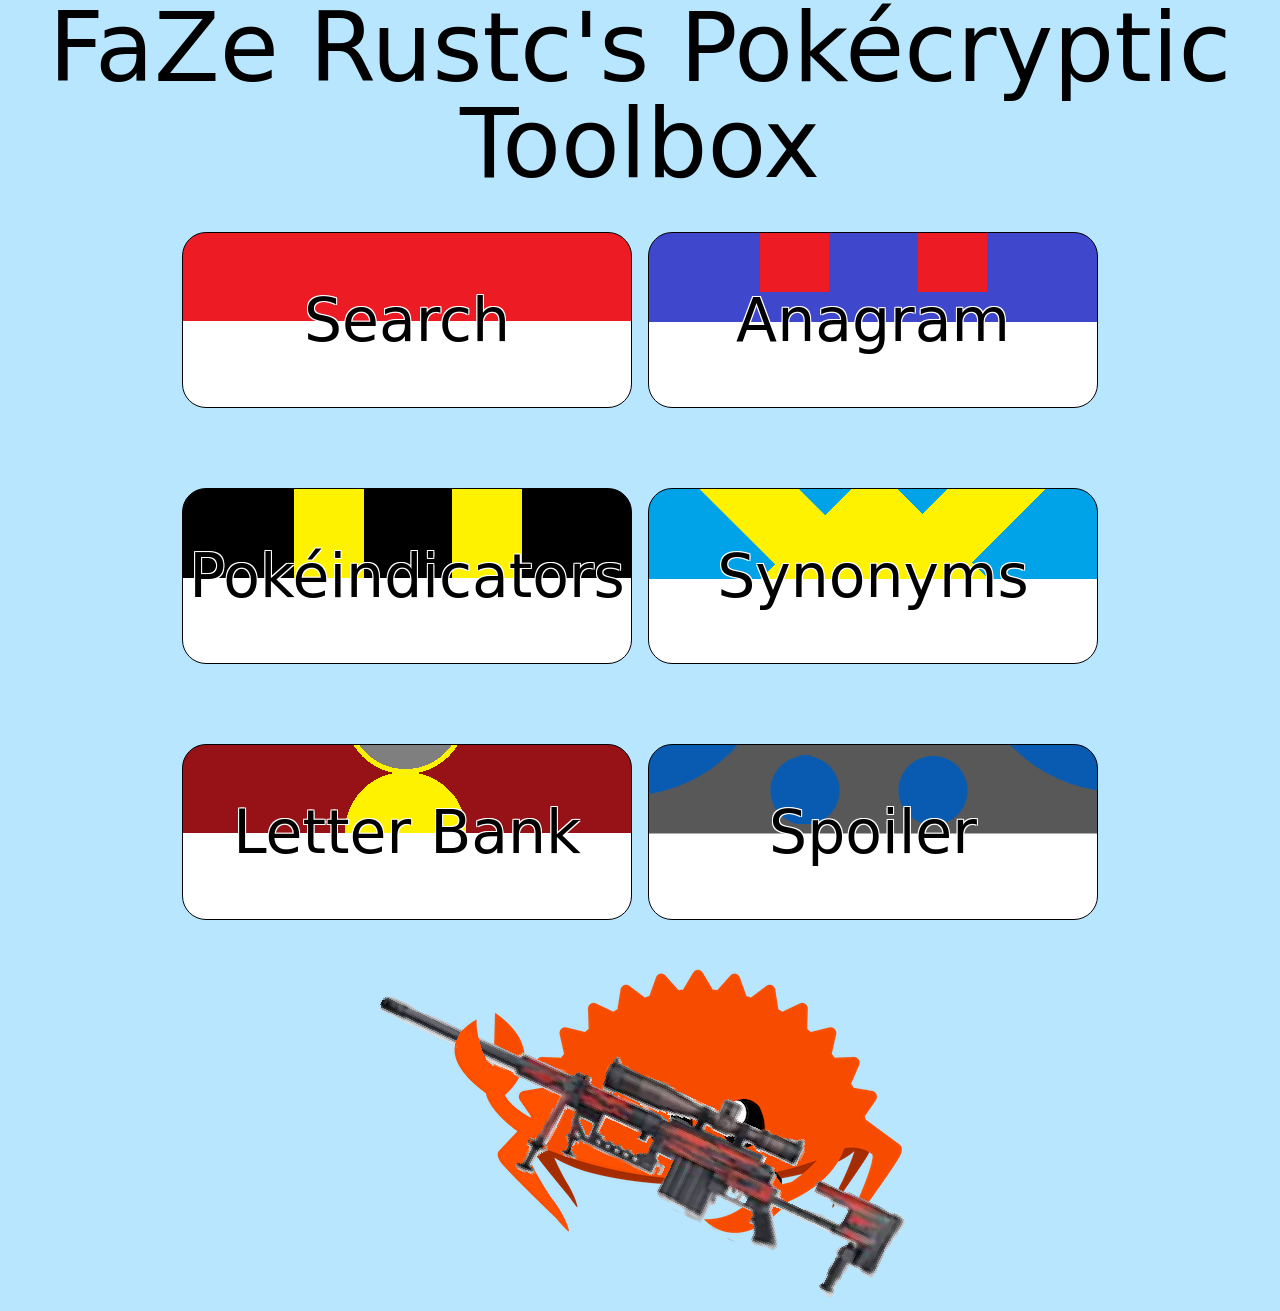
==== commit 9c62ebfe: "Fix spacing on bottom row" ====
--- a/index.html
+++ b/index.html
@@ -24,19 +24,15 @@
         </a>
     </div>
     <div class="flex justify-center items-center h-64 w-full gap-4">
-        <div class="flex justify-center items-center h-64 w-full gap-4">
-            <a href="/letterbank" class="bg-repeatball text-black outlined-text border-black flex items-center justify-center w-[450px] h-44 border border-default hover:bg-neutral-secondary-medium hover:text-heading focus:ring-3 focus:ring-neutral-tertiary-soft font-medium leading-none text-6xl rounded-3xl focus:outline-none">
-            Letter Bank
-            </a>
-        </div>
-        <div class="flex justify-center items-center h-64 w-full gap-4">
-            <a href="/spoiler" class="bg-heavyball text-black outlined-text border-black flex items-center justify-center w-[450px] h-44 border border-default hover:bg-neutral-secondary-medium hover:text-heading focus:ring-3 focus:ring-neutral-tertiary-soft font-medium leading-none text-6xl rounded-3xl focus:outline-none">
-            Spoiler
-            </a>
-        </div>
+        <a href="/letterbank" class="bg-repeatball text-black outlined-text border-black flex items-center justify-center w-[450px] h-44 border border-default hover:bg-neutral-secondary-medium hover:text-heading focus:ring-3 focus:ring-neutral-tertiary-soft font-medium leading-none text-6xl rounded-3xl focus:outline-none">
+        Letter Bank
+        </a>
+        <a href="/spoiler" class="bg-heavyball text-black outlined-text border-black flex items-center justify-center w-[450px] h-44 border border-default hover:bg-neutral-secondary-medium hover:text-heading focus:ring-3 focus:ring-neutral-tertiary-soft font-medium leading-none text-6xl rounded-3xl focus:outline-none">
+        Spoiler
+        </a>
     </div>
     <div></div>
-    <div class="flex justify-center items-center w-full">
+    <div class="flex justify-center items-center w-full gap-4">
         <img src="/assets/logo.png"/>
     </div>
 </body>
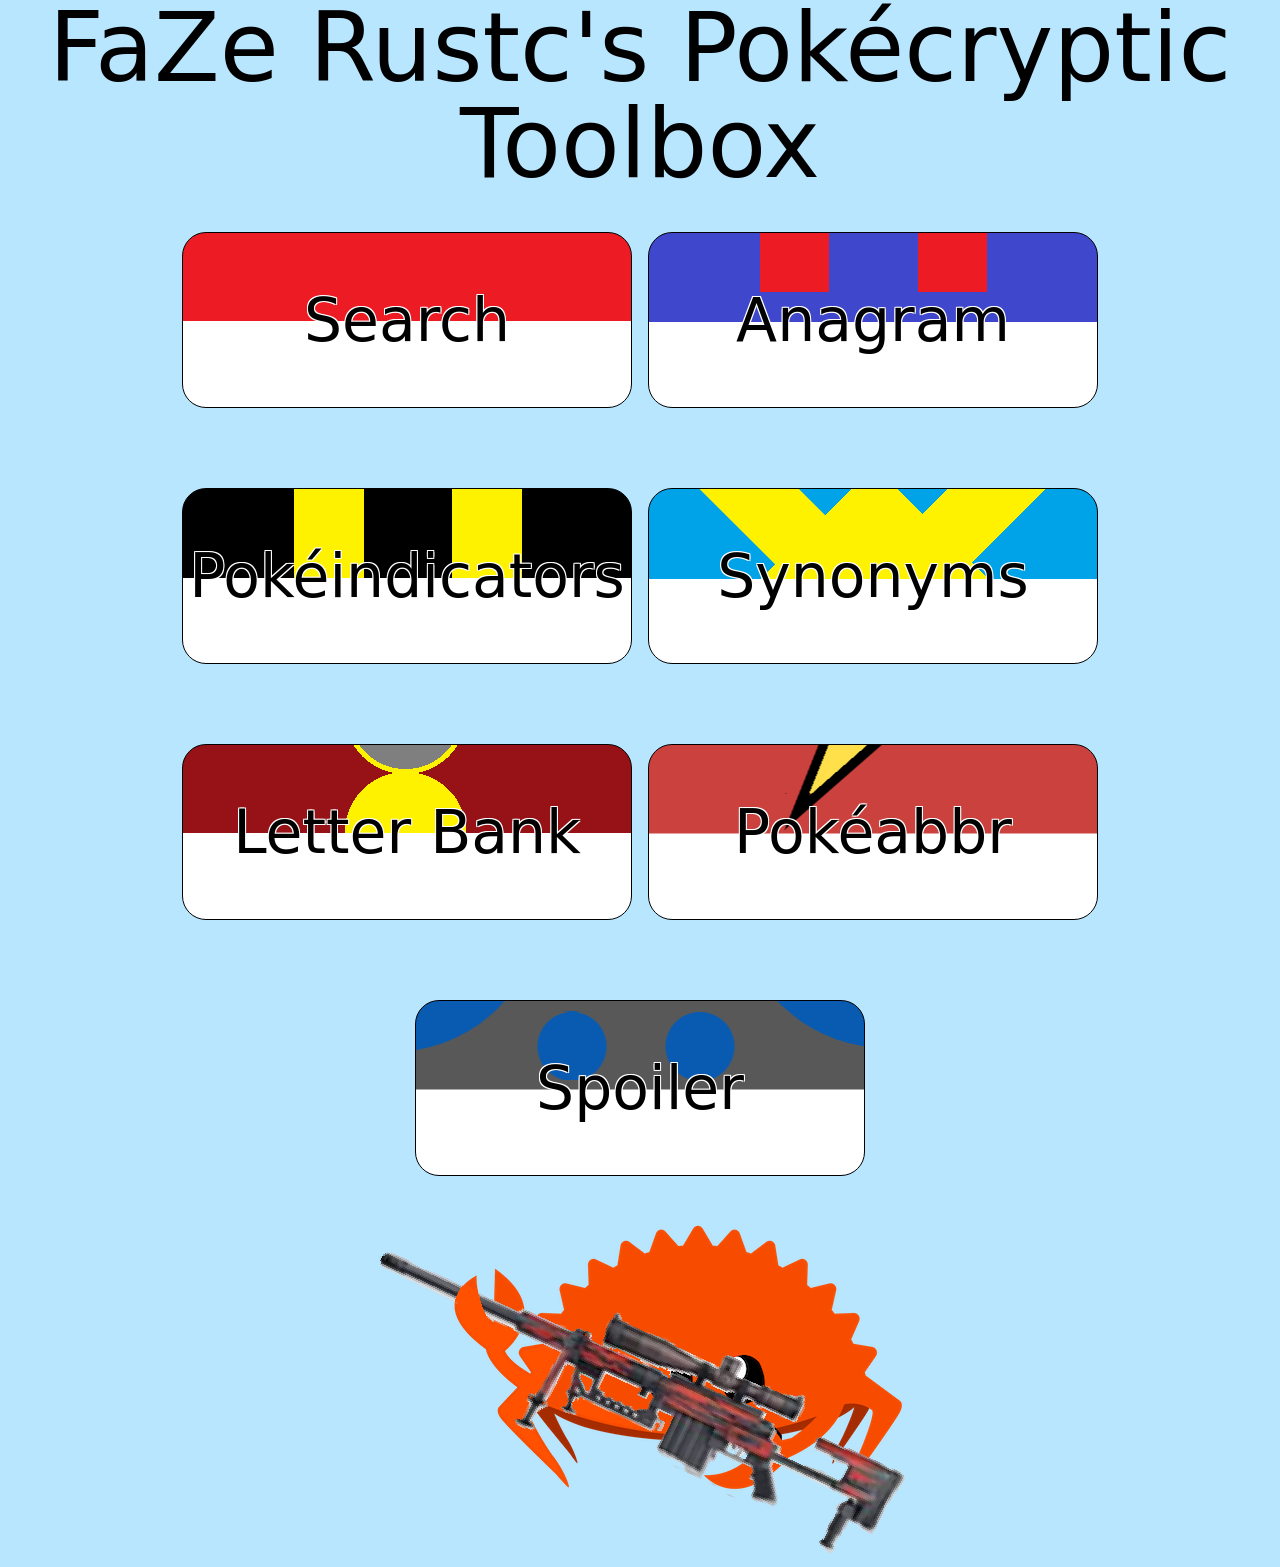
==== commit 78e60a09: "Add abbreviations" ====
--- a/index.html
+++ b/index.html
@@ -27,6 +27,11 @@
         <a href="/letterbank" class="bg-repeatball text-black outlined-text border-black flex items-center justify-center w-[450px] h-44 border border-default hover:bg-neutral-secondary-medium hover:text-heading focus:ring-3 focus:ring-neutral-tertiary-soft font-medium leading-none text-6xl rounded-3xl focus:outline-none">
         Letter Bank
         </a>
+        <a href="/pokeabbreviations" class="bg-fastball text-black outlined-text border-black flex items-center justify-center w-[450px] h-44 border border-default hover:bg-neutral-secondary-medium hover:text-heading focus:ring-3 focus:ring-neutral-tertiary-soft font-medium leading-none text-6xl rounded-3xl focus:outline-none">
+        Pokéabbr
+        </a>
+    </div>
+    <div class="flex justify-center items-center h-64 w-full gap-4">
         <a href="/spoiler" class="bg-heavyball text-black outlined-text border-black flex items-center justify-center w-[450px] h-44 border border-default hover:bg-neutral-secondary-medium hover:text-heading focus:ring-3 focus:ring-neutral-tertiary-soft font-medium leading-none text-6xl rounded-3xl focus:outline-none">
         Spoiler
         </a>
--- a/css/style.css
+++ b/css/style.css
@@ -1,4 +1,4 @@
-/*! tailwindcss v4.3.4 | MIT License | https://tailwindcss.com */
+/*! tailwindcss v4.3.5 | MIT License | https://tailwindcss.com */
 @layer properties;
 @layer theme, base, components, utilities;
 @layer theme {
@@ -507,6 +507,10 @@
 }
 .bg-heavyball {
   background-image: url("/assets/heavyball.png");
+  background-position: center;
+}
+.bg-fastball {
+  background-image: url("/assets/fastball.png");
   background-position: center;
 }
 .home {
